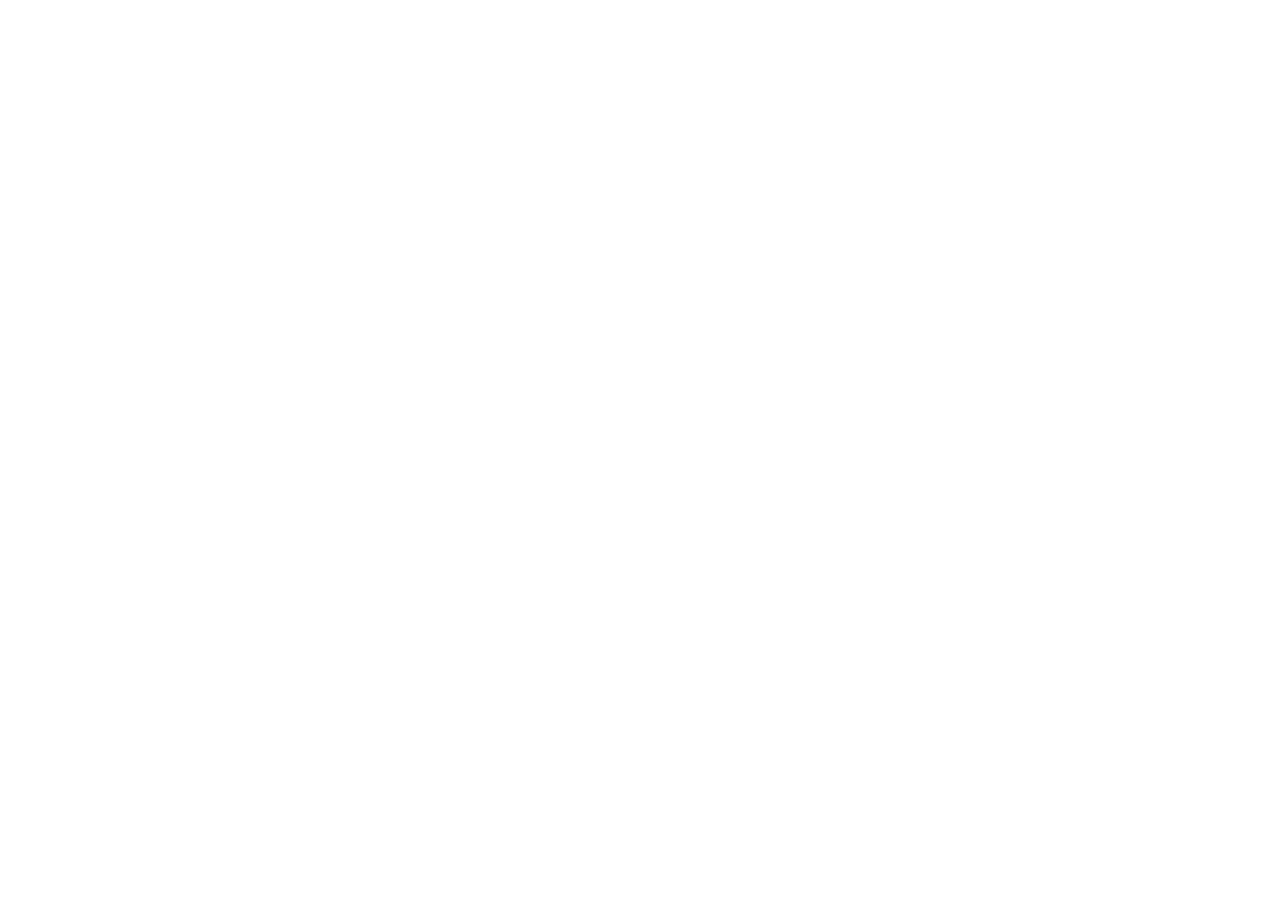
==== back-office.html @ 272d8974 "inizio struttura" ====
<!DOCTYPE html>
<html lang="en">
  <head>
    <meta charset="UTF-8" />
    <meta name="viewport" content="width=device-width, initial-scale=1.0" />
    <title>Back Office</title>

    <link
      href="https://cdn.jsdelivr.net/npm/bootstrap@5.3.3/dist/css/bootstrap.min.css"
      rel="stylesheet"
      integrity="sha384-QWTKZyjpPEjISv5WaRU9OFeRpok6YctnYmDr5pNlyT2bRjXh0JMhjY6hW+ALEwIH"
      crossorigin="anonymous"
    />
  </head>
  <body>
    <header></header>
    <main></main>

    <script src="assets/js/script.js"></script>
  </body>
</html>
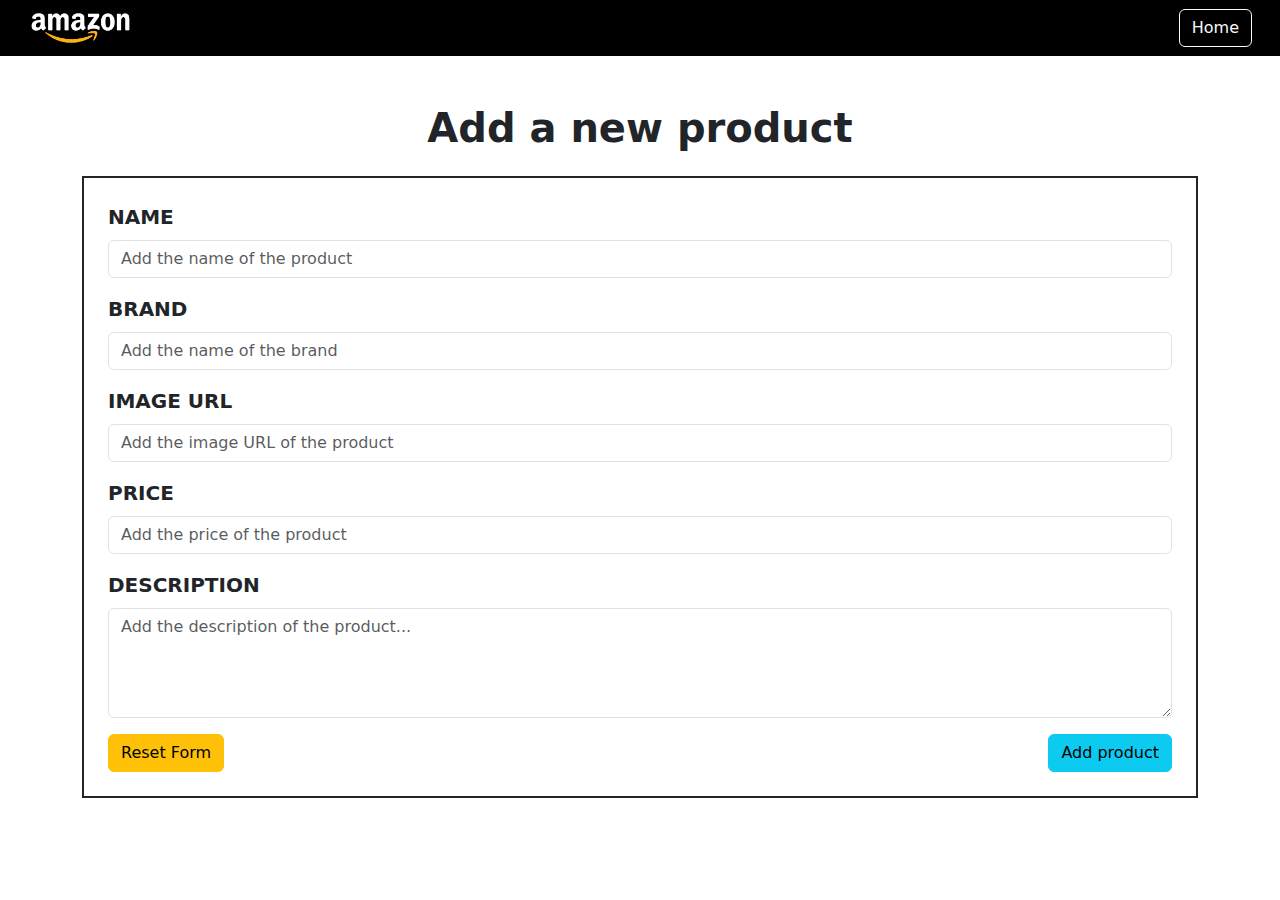
==== commit f498e4b1: "aggiunta di script e post funzionante, abbellimento WIP" ====
--- a/back-office.html
+++ b/back-office.html
@@ -13,9 +13,104 @@
     />
   </head>
   <body>
-    <header></header>
-    <main></main>
+    <header>
+      <nav class="navbar navbar-dark bg-black px-3">
+        <div class="container-fluid">
+          <a class="d-flex align-items-center" href="index.html">
+            <img
+              src="assets/img/logo.png"
+              alt="amazong-logo"
+              class="me-2"
+              style="height: 40px"
+            />
+          </a>
+          <a href="index.html" class="btn btn-outline-light">Home</a>
+        </div>
+      </nav>
+    </header>
 
-    <script src="assets/js/script.js"></script>
+    <main class="container mt-5">
+      <h1 class="fw-bolder text-center">Add a new product</h1>
+      <form id="productForm" class="mt-4">
+        <fieldset class="border border-dark border-2 p-4">
+          <div class="mb-3">
+            <label for="productName" class="form-label fw-bold fs-5"
+              >NAME</label
+            >
+            <input
+              type="text"
+              id="productName"
+              name="productName"
+              class="form-control"
+              placeholder="Add the name of the product"
+              required
+            />
+          </div>
+
+          <div class="mb-3">
+            <label for="brandName" class="form-label fw-bold fs-5">BRAND</label>
+            <input
+              type="text"
+              id="brandName"
+              name="brandName"
+              class="form-control"
+              placeholder="Add the name of the brand"
+              required
+            />
+          </div>
+
+          <div class="mb-3">
+            <label for="imageUrl" class="form-label fw-bold fs-5"
+              >IMAGE URL</label
+            >
+            <input
+              type="url"
+              id="imageUrl"
+              name="imageUrl"
+              class="form-control"
+              placeholder="Add the image URL of the product"
+              required
+            />
+          </div>
+
+          <div class="mb-3">
+            <label for="priceProduct" class="form-label fw-bold fs-5"
+              >PRICE</label
+            >
+            <input
+              type="number"
+              id="priceProduct"
+              name="priceProduct"
+              class="form-control"
+              placeholder="Add the price of the product"
+              required
+            />
+          </div>
+
+          <div class="mb-3">
+            <label for="descriptionProduct" class="form-label fw-bold fs-5"
+              >DESCRIPTION</label
+            >
+            <textarea
+              id="descriptionProduct"
+              name="descriptionProduct"
+              class="form-control"
+              rows="4"
+              placeholder="Add the description of the product..."
+              required
+            ></textarea>
+          </div>
+
+          <div class="d-flex justify-content-between">
+            <button type="reset" class="btn btn-warning">Reset Form</button>
+            <button type="submit" id="addItemBtn" class="btn btn-info">
+              Add product
+            </button>
+          </div>
+        </fieldset>
+      </form>
+    </main>
+
+    <script src="assets/js/back-office.js"></script>
   </body>
 </html>
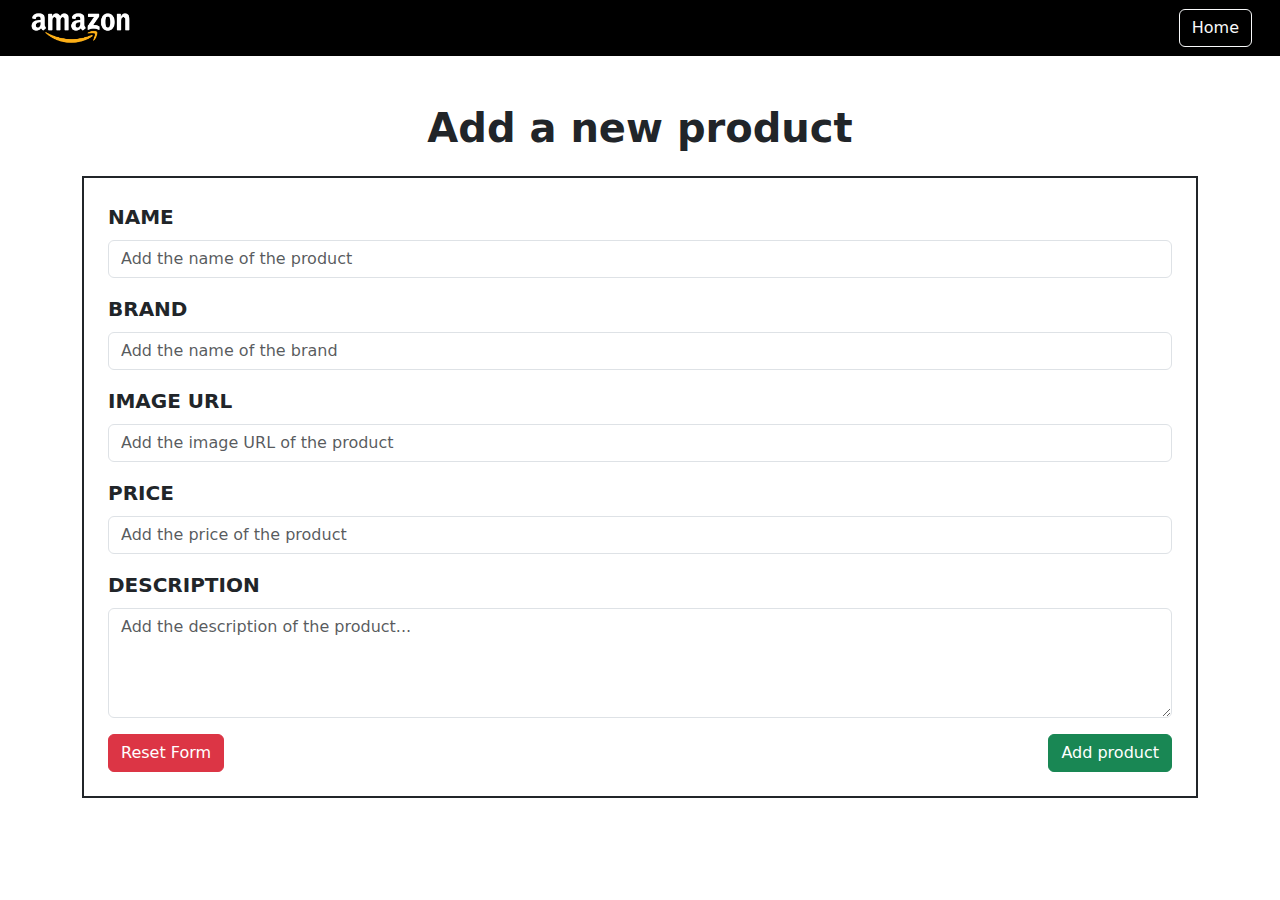
==== commit fdb89301: "styling WIP" ====
--- a/back-office.html
+++ b/back-office.html
@@ -102,8 +102,8 @@
           </div>
 
           <div class="d-flex justify-content-between">
-            <button type="reset" class="btn btn-warning">Reset Form</button>
-            <button type="submit" id="addItemBtn" class="btn btn-info">
+            <button type="reset" class="btn btn-danger">Reset Form</button>
+            <button type="submit" id="addItemBtn" class="btn btn-success">
               Add product
             </button>
           </div>
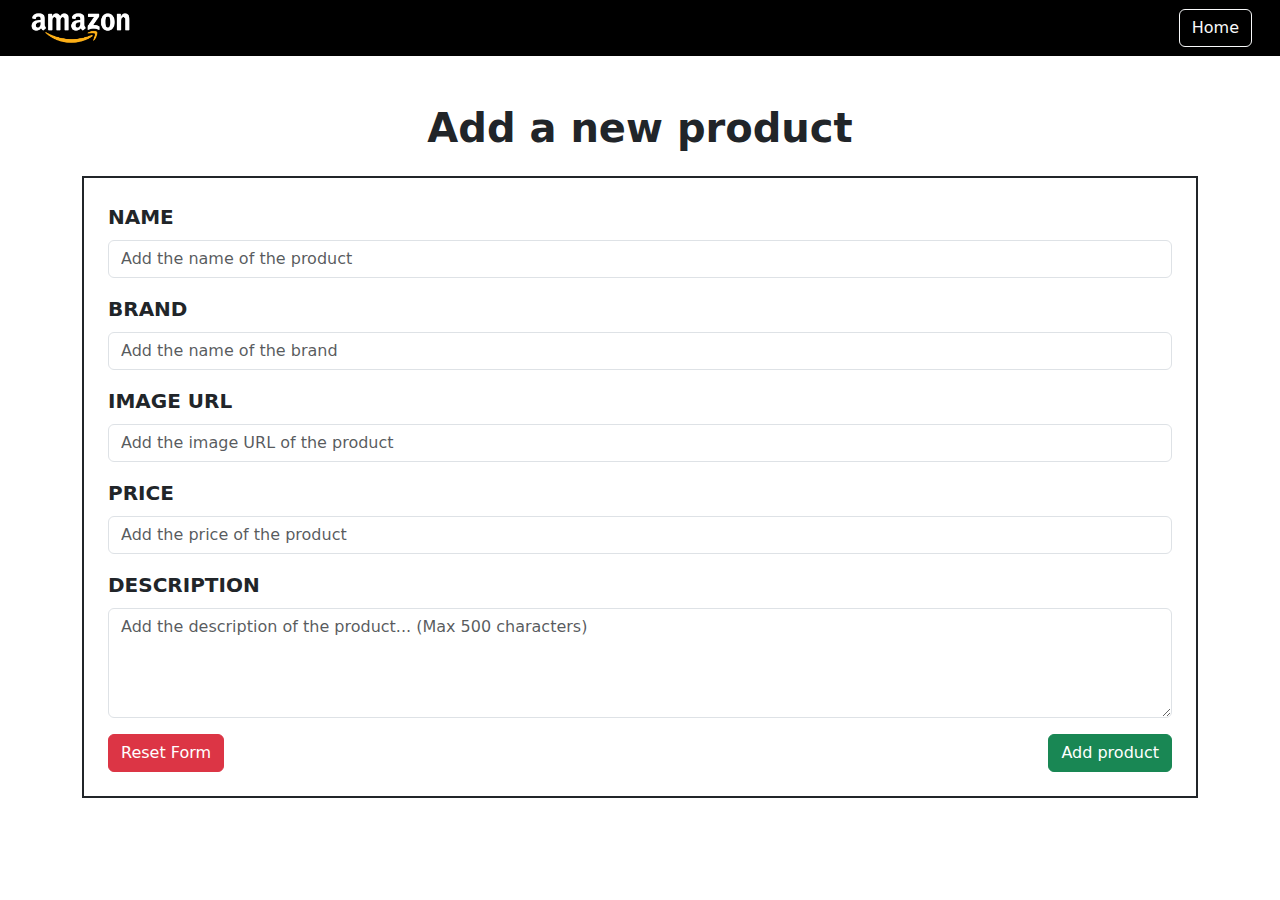
==== commit fae4f2a3: "WIP stilizzazione" ====
--- a/back-office.html
+++ b/back-office.html
@@ -96,7 +96,8 @@
               name="descriptionProduct"
               class="form-control"
               rows="4"
-              placeholder="Add the description of the product..."
+              placeholder="Add the description of the product... (Max 500 characters)"
+              style="max-height: 150px; overflow-y: auto"
               required
             ></textarea>
           </div>
